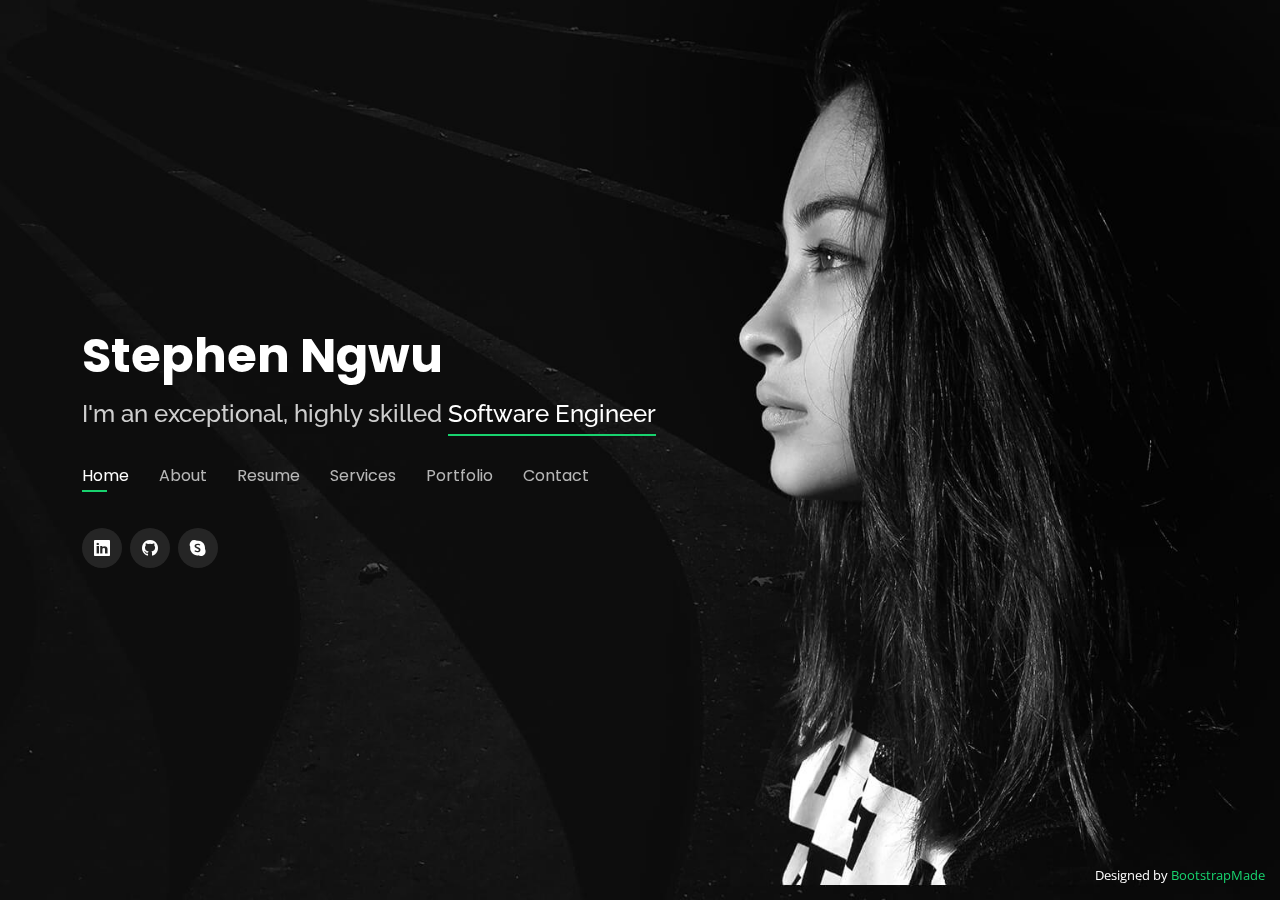
==== index.html @ dbc33ae9 "worked on my new portfolio" ====
<!DOCTYPE html>
<html lang="en">

<head>
  <meta charset="utf-8">
  <meta content="width=device-width, initial-scale=1.0" name="viewport">

  <title>Stephen Ngwu</title>
  <meta content="" name="description">
  <meta content="" name="keywords">

  <!-- Favicons -->
  <link href="assets/img/favicon.png" rel="icon">
  <link href="assets/img/apple-touch-icon.png" rel="apple-touch-icon">

  <!-- Google Fonts -->
  <link href="https://fonts.googleapis.com/css?family=Open+Sans:300,300i,400,400i,600,600i,700,700i|Raleway:300,300i,400,400i,500,500i,600,600i,700,700i|Poppins:300,300i,400,400i,500,500i,600,600i,700,700i" rel="stylesheet">

  <!-- Vendor CSS Files -->
  <link href="assets/vendor/bootstrap/css/bootstrap.min.css" rel="stylesheet">
  <link href="assets/vendor/bootstrap-icons/bootstrap-icons.css" rel="stylesheet">
  <link href="assets/vendor/boxicons/css/boxicons.min.css" rel="stylesheet">
  <link href="assets/vendor/glightbox/css/glightbox.min.css" rel="stylesheet">
  <link href="assets/vendor/remixicon/remixicon.css" rel="stylesheet">
  <link href="assets/vendor/swiper/swiper-bundle.min.css" rel="stylesheet">

  <!-- Template Main CSS File -->
  <link href="assets/css/style.css" rel="stylesheet">

  <!-- =======================================================
  * Template Name: Personal
  * Template URL: https://bootstrapmade.com/personal-free-resume-bootstrap-template/
  * Updated: Mar 17 2024 with Bootstrap v5.3.3
  * Author: BootstrapMade.com
  * License: https://bootstrapmade.com/license/
  ======================================================== -->
</head>

<body>

  <!-- ======= Header ======= -->
  <header id="header">
    <div class="container">

      <h1><a href="index.html">Stephen Ngwu</a></h1>
      <!-- Uncomment below if you prefer to use an image logo -->
      <!-- <a href="index.html" class="mr-auto"><img src="assets/img/logo.png" alt="" class="img-fluid"></a> -->
      <h2>I'm an exceptional, highly skilled <span>Software Engineer</span></h2>

      <nav id="navbar" class="navbar">
        <ul>
          <li><a class="nav-link active" href="#header">Home</a></li>
          <li><a class="nav-link" href="#about">About</a></li>
          <li><a class="nav-link" href="#resume">Resume</a></li>
          <li><a class="nav-link" href="#services">Services</a></li>
          <li><a class="nav-link" href="#portfolio">Portfolio</a></li>
          <li><a class="nav-link" href="#contact">Contact</a></li>
        </ul>
        <i class="bi bi-list mobile-nav-toggle"></i>
      </nav><!-- .navbar -->

      <div class="social-links">
        <a href="https://www.linkedin.com/in/stephenngwu" target="_blank" class="linkedin"><i class="bi bi-linkedin"></i></a>
        <a href="https://www.github.com/techpilot" target="_blank" class="github"><i class="bi bi-github"></i></a>
        <a href="https://join.skype.com/invite/Oj58adWriGA0" target="_blank" class="skype"><i class="bi bi-skype"></i></a>
      </div>

    </div>
  </header><!-- End Header -->

  <!-- ======= About Section ======= -->
  <section id="about" class="about">

    <!-- ======= About Me ======= -->
    <div class="about-me container">

      <div class="section-title">
        <h2>About</h2>
        <p>Learn more about me</p>
      </div>

      <div class="row">
        <div class="col-lg-4" data-aos="fade-right">
          <img src="assets/img/me.png" class="img-fluid" alt="">
        </div>
        <div class="col-lg-8 pt-4 pt-lg-0 content" data-aos="fade-left">
          <h3>Front-End Engineer</h3>
          <!-- <p class="fst-italic">
            Lorem ipsum dolor sit amet, consectetur adipiscing elit, sed do eiusmod tempor incididunt ut labore et dolore
            magna aliqua.
          </p> -->
          <div class="row">
            <div class="col-lg-6">
              <ul>
                <!-- <li><i class="bi bi-chevron-right"></i> <strong>Birthday:</strong> <span>1 May 1995</span></li> -->
                <li><i class="bi bi-chevron-right"></i> <strong>Website:</strong> <span>https://ngwustephen.netlify.app</span></li>
                <li><i class="bi bi-chevron-right"></i> <strong>Email:</strong> <span>ngwustephen99@gmail.com</span></li>
                <li><i class="bi bi-chevron-right"></i> <strong>Phone:</strong> <span>+234 916 086 2314</span></li>
                <li><i class="bi bi-chevron-right"></i> <strong>City:</strong> <span>Lagos, Nigeria</span></li>
              </ul>
            </div>
            <div class="col-lg-6">
              <ul>
                <li><i class="bi bi-chevron-right"></i> <strong>Degree:</strong> <span>Bachelor of Science</span></li>
                <li><i class="bi bi-chevron-right"></i> <strong>Course:</strong> <span>Computer Science and Mathematics</span></li>
                <li><i class="bi bi-chevron-right"></i> <strong>Freelance:</strong> <span>Available</span></li>
              </ul>
            </div>
          </div>
          <p>
            Highly skilled and dedicated Front-end Developer with 5 years of experience in
            designing and implementing user-centric web applications. Experienced in
            modern JavaScript frameworks, including React and Angular, with a strong
            background in HTML5, CSS3, and responsive design principles. Skilled at
            translating design wire frames into high-quality code, optimizing web
            performance, and enhancing user experience. Possesses a keen eye for detail
            and a passion for staying updated with industry trends and technologies.
            Proven ability to collaborate effectively with cross-functional teams to deliver
            innovative solutions and achieve project goals.
          </p>
        </div>
      </div>

    </div><!-- End About Me -->

    <!-- ======= Counts ======= -->
    <div class="counts container">

      <div class="row">

        <div class="col-lg-3 col-md-6">
          <div class="count-box">
            <i class="bi bi-emoji-smile"></i>
            <span data-purecounter-start="0" data-purecounter-end="12" data-purecounter-duration="1" class="purecounter"></span>
            <p>Happy Clients</p>
          </div>
        </div>

        <div class="col-lg-3 col-md-6 mt-5 mt-md-0">
          <div class="count-box">
            <i class="bi bi-journal-richtext"></i>
            <span data-purecounter-start="0" data-purecounter-end="14" data-purecounter-duration="1" class="purecounter"></span>
            <p>Projects</p>
          </div>
        </div>

        <div class="col-lg-3 col-md-6 mt-5 mt-lg-0">
          <div class="count-box">
            <i class="bi bi-headset"></i>
            <span data-purecounter-start="0" data-purecounter-end="24" data-purecounter-duration="1" class="purecounter"></span>
            <p>Hours Of Support</p>
          </div>
        </div>

        <div class="col-lg-3 col-md-6 mt-5 mt-lg-0">
          <div class="count-box">
            <i class="bi bi-award"></i>
            <span data-purecounter-start="0" data-purecounter-end="3" data-purecounter-duration="1" class="purecounter"></span>
            <p>Certifications & Awards</p>
          </div>
        </div>

      </div>

    </div><!-- End Counts -->

    <!-- ======= Skills  ======= -->
    <div class="skills container">

      <div class="section-title">
        <h2>Skills</h2>
      </div>

      <div class="row skills-content">

        <div class="col-lg-6">

          <div class="progress">
            <span class="skill">HTML <i class="val">100%</i></span>
            <div class="progress-bar-wrap">
              <div class="progress-bar" role="progressbar" aria-valuenow="100" aria-valuemin="0" aria-valuemax="100"></div>
            </div>
          </div>

          <div class="progress">
            <span class="skill">CSS <i class="val">90%</i></span>
            <div class="progress-bar-wrap">
              <div class="progress-bar" role="progressbar" aria-valuenow="90" aria-valuemin="0" aria-valuemax="100"></div>
            </div>
          </div>

          <div class="progress">
            <span class="skill">JavaScript <i class="val">95%</i></span>
            <div class="progress-bar-wrap">
              <div class="progress-bar" role="progressbar" aria-valuenow="95" aria-valuemin="0" aria-valuemax="100"></div>
            </div>
          </div>
          <div class="progress">
            <span class="skill">Typescript <i class="val">80%</i></span>
            <div class="progress-bar-wrap">
              <div class="progress-bar" role="progressbar" aria-valuenow="80" aria-valuemin="0" aria-valuemax="100"></div>
            </div>
          </div>
          <div class="progress">
            <span class="skill">React <i class="val">90%</i></span>
            <div class="progress-bar-wrap">
              <div class="progress-bar" role="progressbar" aria-valuenow="90" aria-valuemin="0" aria-valuemax="100"></div>
            </div>
          </div>
          <div class="progress">
            <span class="skill">Next JS <i class="val">70%</i></span>
            <div class="progress-bar-wrap">
              <div class="progress-bar" role="progressbar" aria-valuenow="70" aria-valuemin="0" aria-valuemax="100"></div>
            </div>
          </div>
          <div class="progress">
            <span class="skill">Angular<i class="val">70%</i></span>
            <div class="progress-bar-wrap">
              <div class="progress-bar" role="progressbar" aria-valuenow="70" aria-valuemin="0" aria-valuemax="100"></div>
            </div>
          </div>
          <div class="progress">
            <span class="skill">Vue <i class="val">65%</i></span>
            <div class="progress-bar-wrap">
              <div class="progress-bar" role="progressbar" aria-valuenow="65" aria-valuemin="0" aria-valuemax="100"></div>
            </div>
          </div>
        </div>

        <div class="col-lg-6">

          <div class="progress">
            <span class="skill">Node Js <i class="val">85%</i></span>
            <div class="progress-bar-wrap">
              <div class="progress-bar" role="progressbar" aria-valuenow="85" aria-valuemin="0" aria-valuemax="100"></div>
            </div>
          </div>

          <div class="progress">
            <span class="skill">Nest <i class="val">80%</i></span>
            <div class="progress-bar-wrap">
              <div class="progress-bar" role="progressbar" aria-valuenow="80" aria-valuemin="0" aria-valuemax="100"></div>
            </div>
          </div>

          <div class="progress">
            <span class="skill">Python <i class="val">70%</i></span>
            <div class="progress-bar-wrap">
              <div class="progress-bar" role="progressbar" aria-valuenow="70" aria-valuemin="0" aria-valuemax="100"></div>
            </div>
          </div>
          <div class="progress">
            <span class="skill">Solidity <i class="val">65%</i></span>
            <div class="progress-bar-wrap">
              <div class="progress-bar" role="progressbar" aria-valuenow="65" aria-valuemin="0" aria-valuemax="100"></div>
            </div>
          </div>
          <div class="progress">
            <span class="skill">PostgreSQL <i class="val">80%</i></span>
            <div class="progress-bar-wrap">
              <div class="progress-bar" role="progressbar" aria-valuenow="80" aria-valuemin="0" aria-valuemax="100"></div>
            </div>
          </div>
          <div class="progress">
            <span class="skill">MongoDB <i class="val">70%</i></span>
            <div class="progress-bar-wrap">
              <div class="progress-bar" role="progressbar" aria-valuenow="70" aria-valuemin="0" aria-valuemax="100"></div>
            </div>
          </div>
          <div class="progress">
            <span class="skill">Project Management <i class="val">65%</i></span>
            <div class="progress-bar-wrap">
              <div class="progress-bar" role="progressbar" aria-valuenow="65" aria-valuemin="0" aria-valuemax="100"></div>
            </div>
          </div>
        </div>

      </div>

    </div><!-- End Skills -->

    <!-- ======= Interests ======= -->
    <div class="interests container">

      <div class="section-title">
        <h2>Interests</h2>
      </div>

      <div class="row">
        <div class="col-lg-3 col-md-4">
          <div class="icon-box">
            <i class="ri-store-line" style="color: #ffbb2c;"></i>
            <h3>Reading</h3>
          </div>
        </div>
        <div class="col-lg-3 col-md-4 mt-4 mt-md-0">
          <div class="icon-box">
            <i class="ri-fingerprint-line" style="color: #29cc61;"></i>
            <h3>Cybersecurity</h3>
          </div>
        </div>
        <div class="col-lg-3 col-md-4 mt-4 mt-lg-0">
          <div class="icon-box">
            <i class="ri-base-station-line" style="color: #ff5828;"></i>
            <h3>Networking</h3>
          </div>
        </div>
        <div class="col-lg-3 col-md-4 mt-4 mt-md-0">
          <div class="icon-box">
            <i class="ri-gradienter-line" style="color: #e80368;"></i>
            <h3>Artificial Intelligence</h3>
          </div>
        </div>
        <!-- <div class="col-lg-3 col-md-4 mt-4">
          <div class="icon-box">
            <i class="ri-database-2-line" style="color: #47aeff;"></i>
            <h3>Nemo Enim</h3>
          </div>
        </div>
        <div class="col-lg-3 col-md-4 mt-4">
          <div class="icon-box">
            <i class="ri-gradienter-line" style="color: #ffa76e;"></i>
            <h3>Eiusmod Tempor</h3>
          </div>
        </div>
        <div class="col-lg-3 col-md-4 mt-4">
          <div class="icon-box">
            <i class="ri-file-list-3-line" style="color: #11dbcf;"></i>
            <h3>Midela Teren</h3>
          </div>
        </div>
        <div class="col-lg-3 col-md-4 mt-4">
          <div class="icon-box">
            <i class="ri-price-tag-2-line" style="color: #4233ff;"></i>
            <h3>Pira Neve</h3>
          </div>
        </div>
        <div class="col-lg-3 col-md-4 mt-4">
          <div class="icon-box">
            <i class="ri-anchor-line" style="color: #b2904f;"></i>
            <h3>Dirada Pack</h3>
          </div>
        </div>
        <div class="col-lg-3 col-md-4 mt-4">
          <div class="icon-box">
            <i class="ri-disc-line" style="color: #b20969;"></i>
            <h3>Moton Ideal</h3>
          </div>
        </div>
        <div class="col-lg-3 col-md-4 mt-4">
          <div class="icon-box">
            <i class="ri-base-station-line" style="color: #ff5828;"></i>
            <h3>Verdo Park</h3>
          </div>
        </div>
        <div class="col-lg-3 col-md-4 mt-4">
          <div class="icon-box">
            <i class="ri-fingerprint-line" style="color: #29cc61;"></i>
            <h3>Flavor Nivelanda</h3>
          </div>
        </div> -->
      </div>

    </div><!-- End Interests -->

    <!-- ======= Testimonials ======= -->
    <div class="testimonials container">

      <div class="section-title">
        <h2>Testimonials</h2>
      </div>

      <div class="testimonials-slider swiper" data-aos="fade-up" data-aos-delay="100">
        <div class="swiper-wrapper">

          <div class="swiper-slide">
            <div class="testimonial-item">
              <p>
                <i class="bx bxs-quote-alt-left quote-icon-left"></i>
                Stephen is an enthusiastic, talented software developer with a creative flare. He is among the fundamental 
                components of whatido. I wholeheartedly endorse
                <i class="bx bxs-quote-alt-right quote-icon-right"></i>
              </p>
              <img src="assets/img/testimonials/testimonials-1.png" style="height: 90px; object-fit: cover;" class="testimonial-img" alt="">
              <h3>Donny Dey</h3>
              <h4>CEO &amp; Founder, whatido</h4>
            </div>
          </div><!-- End testimonial item -->

          <div class="swiper-slide">
            <div class="testimonial-item">
              <p>
                <i class="bx bxs-quote-alt-left quote-icon-left"></i>
                Stephen is absolutely an excellent teammate, his depth of knowledge & his problem solving skill really meant a lot to our team
                <i class="bx bxs-quote-alt-right quote-icon-right"></i>
              </p>
              <img src="assets/img/testimonials/testimonials-2.png" style="height: 90px; object-fit: cover;" class="testimonial-img" alt="">
              <h3>Evans Chinonso</h3>
              <h4>Software Engineer</h4>
            </div>
          </div><!-- End testimonial item -->

          <div class="swiper-slide">
            <div class="testimonial-item">
              <p>
                <i class="bx bxs-quote-alt-left quote-icon-left"></i>
                I always trust Stephen to carry out the design exactly as it is intended and interact effectively with his team. 
                His attention to details, and ability to carry his team along makes him a unique teammate.
                <i class="bx bxs-quote-alt-right quote-icon-right"></i>
              </p>
              <img src="assets/img/testimonials/testimonials-3.png" style="height: 90px; object-fit: cover;" class="testimonial-img" alt="">
              <h3>Aaron Okafor</h3>
              <h4>Product Designer</h4>
            </div>
          </div><!-- End testimonial item -->

          <div class="swiper-slide">
            <div class="testimonial-item">
              <p>
                <i class="bx bxs-quote-alt-left quote-icon-left"></i>
                  Stephen works promptly and produces excellent results. He simply gets the job done. I firmly endorse
                <i class="bx bxs-quote-alt-right quote-icon-right"></i>
              </p>
              <img src="assets/img/testimonials/testimonials-4.png" style="height: 90px; object-fit: cover;" class="testimonial-img" alt="">
              <h3>Juventus Jude</h3>
              <h4>CEO, Spordis Binary</h4>
            </div>
          </div><!-- End testimonial item -->


        </div>
        <div class="swiper-pagination"></div>
      </div>

      <div class="owl-carousel testimonials-carousel">

      </div>

    </div><!-- End Testimonials  -->

  </section><!-- End About Section -->

  <!-- ======= Resume Section ======= -->
  <section id="resume" class="resume">
    <div class="container">

      <div class="section-title">
        <h2>Resume</h2>
        <p>Check My Resume</p>
      </div>

      <div class="row">
        <div class="col-lg-6">
          <h3 class="resume-title">Sumary</h3>
          <div class="resume-item pb-0">
            <h4>Stephen Ngwu</h4>
            <p><em>
              Highly skilled and dedicated Front-end Developer with 5 years of experience in designing and implementing user-centric web applications. Experienced in modern JavaScript frameworks, including React and Angular, with a strong background in HTML5, CSS3, and responsive design principles. Skilled at translating design wire frames into high-quality code, optimizing web performance, and enhancing user experience. Possesses a keen eye for detail and a passion for staying updated with industry trends and technologies. Proven ability to collaborate effectively with cross-functional teams to deliver innovative solutions and achieve project goals.
            </em></p>
            <p>
            <ul>
              <li>Lagos, Nigeria</li>
              <li>(234) 916-086-2314</li>
              <li>ngwustephen99@gmail.com</li>
            </ul>
            </p>
          </div>

          <h3 class="resume-title">Education</h3>
          <div class="resume-item">
            <h4>Bachelor of Computer Science and Mathematics</h4>
            <h5>2017 - 2021</h5>
            <p><em>University of Nigeria Nsukka</em></p>
            <!-- <p>Qui deserunt veniam. Et sed aliquam labore tempore sed quisquam iusto autem sit. Ea vero voluptatum qui ut dignissimos deleniti nerada porti sand markend</p> -->
          </div>
          <!-- <div class="resume-item">
            <h4>Bachelor of Fine Arts &amp; Graphic Design</h4>
            <h5>2010 - 2014</h5>
            <p><em>Rochester Institute of Technology, Rochester, NY</em></p>
            <p>Quia nobis sequi est occaecati aut. Repudiandae et iusto quae reiciendis et quis Eius vel ratione eius unde vitae rerum voluptates asperiores voluptatem Earum molestiae consequatur neque etlon sader mart dila</p>
          </div> -->
        </div>
        <div class="col-lg-6">
          <h3 class="resume-title">Professional Experience</h3>
          <div class="resume-item">
            <h4>Front-End Engineer</h4>
            <h5>Nov 2023 - Present</h5>
            <p><em>C-Sunshine, Bratislava, Slovakia </em></p>
            <p>
            <ul>
              <li>Increased revenue and reduced development costs by 20% by
                  implementing a real-time animated medical check-up chart</li>
              <li>Achieved an increase of 15% in user engagement and feedback by
                  implementing a survey functionality </li>
              <li>Optimized web pages through Test Driven Development for maximum
                  speed and scalability.</li>
            </ul>
            </p>

            <strong>Projects</strong>
            <p>
            <ul>
              <li>Body Fast (<a href="https://my.bodyfast.app/onboarding" target="_blank">bodyfast.app</a>): Worked on the authentication and
                  onboarding process of a fitness web application</li>
            </ul>
            </p>
          </div>
          <div class="resume-item">
            <h4>Lead Front-end Developer</h4>
            <h5>Jan 2023 - Feb 2024</h5>
            <p><em>Nanocodes Programming</em></p>
            <p>
            <ul>
              <li>Led the development team to build scalable software using project
                  management tools that meet industry standards</li>
              <li>Led the development of a customer service software that resulted in a
                  25% increase in customer engagement and communication</li>
              <li>Increased the organization's revenue by 14% by leading the
                  development team to build a scalable e-commerce website that meets
                  industry standards</li>
            </ul>
            </p>

            <strong>Projects</strong>
            <p>
            <ul>
              <li>Andromedia (<a href="https://www.andromedia.cc" target="_blank">andromedia.cc</a>): Developed the front-end of a live chat
                  application, similar to Tidio Chat</li>
              <li>Ms Network (<a href="https://www.msnetwork.com.ng" target="_blank">msnetwork.com.ng</a>): Worked on the front-end of a
                  network application for the Nigerian Army 82 Division</li>
            </ul>
            </p>
          </div>
          <div class="resume-item">
            <h4>Front-end Developer</h4>
            <h5>Oct 2022 - Jan 2023</h5>
            <p><em>Dream Hunters DAO, Naples, Italy</em></p>
            <p>
            <ul>
              <li>Designed and implemented RESTful APIs to facilitate seamless
                  communication between the front-end and back-end systems</li>
              <li>Collaborated closely with cross-functional teams including product
                  managers, designers, backend engineers, and QA engineers to deliver
                  high-quality web3 NFT solutions</li>
              <li>Optimized application performance by conducting thorough code
                  reviews, identifying bottlenecks, and implementing performance-
                  enhancing techniques.</li>
            </ul>
            </p>
          </div>
          <div class="resume-item">
            <h4>Full Stack Engineer</h4>
            <h5>Aug 2021 - Oct 2022</h5>
            <p><em>Global Network LLC, Avondale, United States</em></p>
            <p>
            <ul>
              <li>Reduced costs and improved payment efficiency by 35% by developing
                  an Ethereum smart contract payment system</li>
              <li>Improved user engagement by 15% through personalized real-time
                  email and push notifications</li>
              <li>Improved user experience and increased user engagement by 20% by
                  implementing an elastic search feature</li>
            </ul>
            </p>

            <strong>Projects</strong>
            <p>
            <ul>
              <li>whatido (<a href="https://www.whatido.app" target="_blank">whatido.app</a>): Spearheaded the front-end and smart
                  contract development of a social media application featuring video
                  reels, explore page, crypto and stripe payment, live messaging</li>
              
            </ul>
            </p>
          </div>
        </div>
      </div>

    </div>
  </section><!-- End Resume Section -->

  <!-- ======= Services Section ======= -->
  <section id="services" class="services">
    <div class="container">

      <div class="section-title">
        <h2>Services</h2>
        <p>My Services</p>
      </div>

      <div class="row">
        <div class="col-lg-4 col-md-6 d-flex align-items-stretch">
          <div class="icon-box">
            <div class="icon"><i class="bx bxl-dribbble"></i></div>
            <h4><a href="">Front-end Development</a></h4>
            <p>Experience a blend of creativity and technical expertise to craft compelling user interfaces</p>
          </div>
        </div>

        <div class="col-lg-4 col-md-6 d-flex align-items-stretch mt-4 mt-md-0">
          <div class="icon-box">
            <div class="icon"><i class="bx bx-arch"></i></div>
            <h4><a href="">Backend Development</a></h4>
            <p>Excellence in designing scalable and secure server-side solutions with efficient data management and architecture</p>
          </div>
        </div>

        <div class="col-lg-4 col-md-6 d-flex align-items-stretch mt-4 mt-lg-0">
          <div class="icon-box">
            <div class="icon"><i class="bx bx-world"></i></div>
            <h4><a href="">Web3 & Smart Contract</a></h4>
            <p>Leveraging blockchain technology to develop secure, transparent and innovative solutions for decentralized web</p>
          </div>
        </div>
      </div>

    </div>
  </section><!-- End Services Section -->

  <!-- ======= Portfolio Section ======= -->
  <section id="portfolio" class="portfolio">
    <div class="container">

      <div class="section-title">
        <h2>Portfolio</h2>
        <p>My Works</p>
      </div>

      <div class="row">
        <div class="col-lg-12 d-flex justify-content-center">
          <ul id="portfolio-flters">
            <li data-filter="*" class="filter-active">All</li>
            <li data-filter=".filter-web">Web</li>
            <!-- <li data-filter=".filter-card">Card</li> -->
            <li data-filter=".filter-web3">Web3</li>
          </ul>
        </div>
      </div>

      <div class="row portfolio-container">

        <div class="col-lg-4 col-md-6 portfolio-item filter-web">
          <div class="portfolio-wrap">
            <img src="assets/img/portfolio/portfolio-1.png" class="img-fluid" alt="">
            <div class="portfolio-info">
              <h4>Body Fast</h4>
              <p>Web</p>
              <div class="portfolio-links">
                <a href="assets/img/portfolio/portfolio-1.png" data-gallery="portfolioGallery" class="portfolio-lightbox" title="Body Fast"><i class="bx bx-plus"></i></a>
                <a href="portfolio-details.html" data-gallery="portfolioDetailsGallery" data-glightbox="type: external" class="portfolio-details-lightbox" title="Portfolio Details"><i class="bx bx-link"></i></a>
              </div>
            </div>
          </div>
        </div>

        <div class="col-lg-4 col-md-6 portfolio-item filter-web">
          <div class="portfolio-wrap">
            <img src="assets/img/portfolio/portfolio-2.png" class="img-fluid" alt="">
            <div class="portfolio-info">
              <h4>Andromedia</h4>
              <p>Web</p>
              <div class="portfolio-links">
                <a href="assets/img/portfolio/portfolio-2.png" data-gallery="portfolioGallery" class="portfolio-lightbox" title="Andromedia"><i class="bx bx-plus"></i></a>
                <a href="portfolio-details-2.html" data-gallery="portfolioDetailsGallery" data-glightbox="type: external" class="portfolio-details-lightbox" title="Portfolio Details"><i class="bx bx-link"></i></a>
              </div>
            </div>
          </div>
        </div>

        <div class="col-lg-4 col-md-6 portfolio-item filter-web">
          <div class="portfolio-wrap">
            <img src="assets/img/portfolio/portfolio-3.png" class="img-fluid" alt="">
            <div class="portfolio-info">
              <h4>Ms Network</h4>
              <p>Web</p>
              <div class="portfolio-links">
                <a href="assets/img/portfolio/portfolio-3.png" data-gallery="portfolioGallery" class="portfolio-lightbox" title="Ms Network"><i class="bx bx-plus"></i></a>
                <a href="portfolio-details-3.html" data-gallery="portfolioDetailsGallery" data-glightbox="type: external" class="portfolio-details-lightbox" title="Portfolio Details"><i class="bx bx-link"></i></a>
              </div>
            </div>
          </div>
        </div>

        <div class="col-lg-4 col-md-6 portfolio-item filter-web">
          <div class="portfolio-wrap">
            <img src="assets/img/portfolio/portfolio-4.png" class="img-fluid" alt="">
            <div class="portfolio-info">
              <h4>whatido</h4>
              <p>web</p>
              <div class="portfolio-links">
                <a href="assets/img/portfolio/portfolio-4.png" data-gallery="portfolioGallery" class="portfolio-lightbox" title="whatido"><i class="bx bx-plus"></i></a>
                <a href="portfolio-details-4.html" data-gallery="portfolioDetailsGallery" data-glightbox="type: external" class="portfolio-details-lightbox" title="Portfolio Details"><i class="bx bx-link"></i></a>
              </div>
            </div>
          </div>
        </div>

        <div class="col-lg-4 col-md-6 portfolio-item filter-web3">
          <div class="portfolio-wrap">
            <img src="assets/img/portfolio/portfolio-5.png" class="img-fluid" alt="">
            <div class="portfolio-info">
              <h4>Sprex</h4>
              <p>Web3</p>
              <div class="portfolio-links">
                <a href="assets/img/portfolio/portfolio-5.png" data-gallery="portfolioGallery" class="portfolio-lightbox" title="Sprex"><i class="bx bx-plus"></i></a>
                <a href="portfolio-details-5.html" data-gallery="portfolioDetailsGallery" data-glightbox="type: external" class="portfolio-details-lightbox" title="Portfolio Details"><i class="bx bx-link"></i></a>
              </div>
            </div>
          </div>
        </div>

        <div class="col-lg-4 col-md-6 portfolio-item filter-web3">
          <div class="portfolio-wrap">
            <img src="assets/img/portfolio/portfolio-6.png" class="img-fluid" alt="">
            <div class="portfolio-info">
              <h4>Crypto Rivulet</h4>
              <p>Web3</p>
              <div class="portfolio-links">
                <a href="assets/img/portfolio/portfolio-6.png" data-gallery="portfolioGallery" class="portfolio-lightbox" title="Crypto Rivulet"><i class="bx bx-plus"></i></a>
                <a href="portfolio-details-6.html" data-gallery="portfolioDetailsGallery" data-glightbox="type: external" class="portfolio-details-lightbox" title="Portfolio Details"><i class="bx bx-link"></i></a>
              </div>
            </div>
          </div>
        </div>

        <div class="col-lg-4 col-md-6 portfolio-item filter-web">
          <div class="portfolio-wrap">
            <img src="assets/img/portfolio/portfolio-7.png" class="img-fluid" alt="">
            <div class="portfolio-info">
              <h4>ShreIt</h4>
              <p>Web</p>
              <div class="portfolio-links">
                <a href="assets/img/portfolio/portfolio-7.png" data-gallery="portfolioGallery" class="portfolio-lightbox" title="ShreIt"><i class="bx bx-plus"></i></a>
                <a href="portfolio-details-7.html" data-gallery="portfolioDetailsGallery" data-glightbox="type: external" class="portfolio-details-lightbox" title="Portfolio Details"><i class="bx bx-link"></i></a>
              </div>
            </div>
          </div>
        </div>

      </div>

    </div>
  </section><!-- End Portfolio Section -->

  <!-- ======= Contact Section ======= -->
  <section id="contact" class="contact">
    <div class="container">

      <div class="section-title">
        <h2>Contact</h2>
        <p>Contact Me</p>
      </div>

      <div class="row mt-2">

        <div class="col-md-6 d-flex align-items-stretch">
          <div class="info-box">
            <i class="bx bx-map"></i>
            <h3>My Address</h3>
            <p>Lagos, Nigeria</p>
          </div>
        </div>

        <div class="col-md-6 mt-4 mt-md-0 d-flex align-items-stretch">
          <div class="info-box">
            <i class="bx bx-share-alt"></i>
            <h3>Social Profiles</h3>
            <div class="social-links">
              <!-- <a href="#" class="twitter"><i class="bi bi-twitter"></i></a>
              <a href="#" class="facebook"><i class="bi bi-facebook"></i></a> -->
              <a href="https://www.linkedin.com/in/stephenngwu" target="_blank" class="linkedin"><i class="bi bi-linkedin"></i></a>
              <a href="https://www.github.com/techpilot" target="_blank" class="github"><i class="bi bi-github"></i></a>
              <a href="https://join.skype.com/invite/Oj58adWriGA0" target="_blank" class="google-plus"><i class="bi bi-skype"></i></a>
            </div>
          </div>
        </div>

        <div class="col-md-6 mt-4 d-flex align-items-stretch">
          <div class="info-box">
            <i class="bx bx-envelope"></i>
            <h3>Email Me</h3>
            <p>ngwustephen99@gmail.com</p>
          </div>
        </div>
        <div class="col-md-6 mt-4 d-flex align-items-stretch">
          <div class="info-box">
            <i class="bx bx-phone-call"></i>
            <h3>Call Me</h3>
            <p>+234 916 086 2314</p>
          </div>
        </div>
      </div>

      <form action="forms/contact.php" method="post" role="form" class="php-email-form mt-4">
        <div class="row">
          <div class="col-md-6 form-group">
            <input type="text" name="name" class="form-control" id="name" placeholder="Your Name" required>
          </div>
          <div class="col-md-6 form-group mt-3 mt-md-0">
            <input type="email" class="form-control" name="email" id="email" placeholder="Your Email" required>
          </div>
        </div>
        <div class="form-group mt-3">
          <input type="text" class="form-control" name="subject" id="subject" placeholder="Subject" required>
        </div>
        <div class="form-group mt-3">
          <textarea class="form-control" name="message" rows="5" placeholder="Message" required></textarea>
        </div>
        <div class="my-3">
          <div class="loading">Loading</div>
          <div class="error-message"></div>
          <div class="sent-message">Your message has been sent. Thank you!</div>
        </div>
        <div class="text-center"><button type="submit">Send Message</button></div>
      </form>

    </div>
  </section><!-- End Contact Section -->

  <div class="credits">
    <!-- All the links in the footer should remain intact. -->
    <!-- You can delete the links only if you purchased the pro version. -->
    <!-- Licensing information: https://bootstrapmade.com/license/ -->
    <!-- Purchase the pro version with working PHP/AJAX contact form: https://bootstrapmade.com/personal-free-resume-bootstrap-template/ -->
    Designed by <a href="https://bootstrapmade.com/">BootstrapMade</a>
  </div>

  <!-- Vendor JS Files -->
  <script src="assets/vendor/purecounter/purecounter_vanilla.js"></script>
  <script src="assets/vendor/bootstrap/js/bootstrap.bundle.min.js"></script>
  <script src="assets/vendor/glightbox/js/glightbox.min.js"></script>
  <script src="assets/vendor/isotope-layout/isotope.pkgd.min.js"></script>
  <script src="assets/vendor/swiper/swiper-bundle.min.js"></script>
  <script src="assets/vendor/waypoints/noframework.waypoints.js"></script>
  <script src="assets/vendor/php-email-form/validate.js"></script>

  <!-- Template Main JS File -->
  <script src="assets/js/main.js"></script>

</body>

</html>
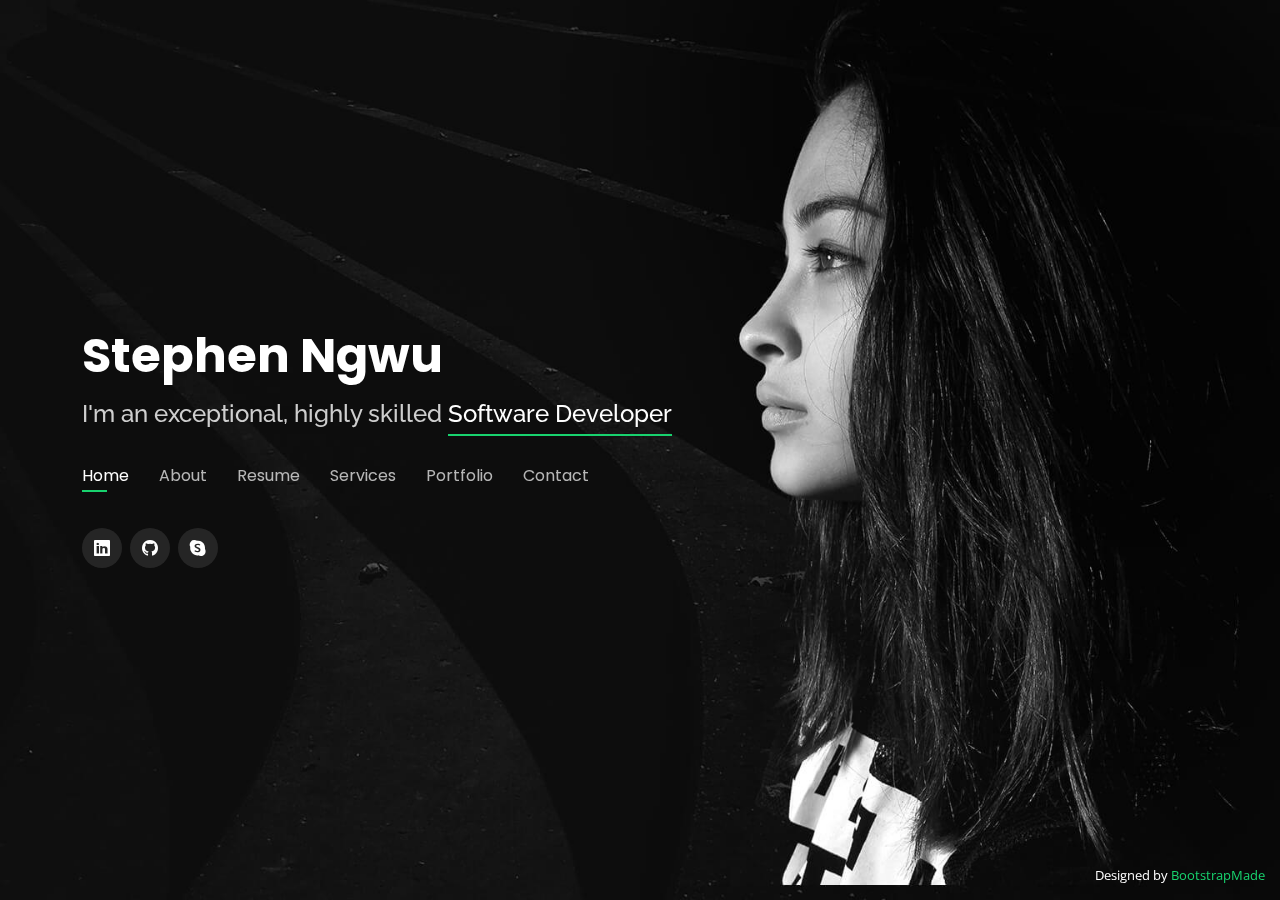
==== commit 526664c9: "updated the resume section" ====
--- a/index.html
+++ b/index.html
@@ -45,7 +45,7 @@
       <h1><a href="index.html">Stephen Ngwu</a></h1>
       <!-- Uncomment below if you prefer to use an image logo -->
       <!-- <a href="index.html" class="mr-auto"><img src="assets/img/logo.png" alt="" class="img-fluid"></a> -->
-      <h2>I'm an exceptional, highly skilled <span>Software Engineer</span></h2>
+      <h2>I'm an exceptional, highly skilled <span>Software Developer</span></h2>
 
       <nav id="navbar" class="navbar">
         <ul>
@@ -81,7 +81,7 @@
 
       <div class="row">
         <div class="col-lg-4" data-aos="fade-right">
-          <img src="assets/img/me.png" class="img-fluid" alt="">
+          <img src="assets/img/me.png" class="img-fluid" alt="" style="margin-top: -30px;">
         </div>
         <div class="col-lg-8 pt-4 pt-lg-0 content" data-aos="fade-left">
           <h3>Front-End Engineer</h3>
@@ -108,15 +108,16 @@
             </div>
           </div>
           <p>
-            Highly skilled and dedicated Front-end Developer with 5 years of experience in
-            designing and implementing user-centric web applications. Experienced in
-            modern JavaScript frameworks, including React and Angular, with a strong
-            background in HTML5, CSS3, and responsive design principles. Skilled at
-            translating design wire frames into high-quality code, optimizing web
-            performance, and enhancing user experience. Possesses a keen eye for detail
-            and a passion for staying updated with industry trends and technologies.
-            Proven ability to collaborate effectively with cross-functional teams to deliver
-            innovative solutions and achieve project goals.
+            As a highly skilled and dedicated Front-end Developer, I bring a wealth of
+            experience spanning 5 years in crafting user-centric web applications. My
+            expertise lies in leveraging modern JavaScript frameworks such as React and
+            Angular, underpinned by a solid foundation in HTML5, CSS3, and responsive
+            design principles. I excel at transforming design wireframes into pristine code,
+            optimizing web performance, and elevating the user experience. My meticulous
+            attention to detail and fervor for staying abreast of the latest industry trends and
+            technologies are the cornerstones of my professional ethos. I have a proven
+            track record of collaborating seamlessly with cross-functional teams to deliver
+            innovative solutions and meet project objectives with finesse.
           </p>
         </div>
       </div>
@@ -479,30 +480,62 @@
             <p><em>Rochester Institute of Technology, Rochester, NY</em></p>
             <p>Quia nobis sequi est occaecati aut. Repudiandae et iusto quae reiciendis et quis Eius vel ratione eius unde vitae rerum voluptates asperiores voluptatem Earum molestiae consequatur neque etlon sader mart dila</p>
           </div> -->
+
+          <h3 class="resume-title">Skills</h3>
+          <div class="resume-item">
+            <ul>
+              <li>
+                <strong>Programming Languages</strong>: JavaScript, Typescript, Python, Solidity,HTML5, CSS3
+              </li>  
+              <li>
+                <strong>Frameworks</strong>: ReactJS, NextJS, Angular, Vue3, NodeJS, ExpressJS,
+                NestJS, Tailwind CSS, Styled Components, Redux, Context API
+              </li>
+              <li><strong>APIS</strong>: REST APIs</li>
+              <li><strong>Cloud</strong>: Google Cloud, Mapbox, Stripe</li>
+              <li>
+                <strong>Tools</strong>: WebRTC, Socket.io, Git, GitHub, Postman, Twilio, Firebase, JWT,
+                Webpack, Babel, CRA, Vite, Docker, React Hooks, Ethers, Hardhat, Jira,
+                Asana, Trello
+              </li>
+              <li>
+                <strong>Paradigms</strong>: REST API Architecture, Agile Software Development,
+                Microservices, CICD
+              </li>
+              <li><strong>Database</strong>: PostgreSQL, MySQL, MongoDB, Firestore, JSON</li>
+              <li><strong>Hosting</strong>: Vercel, Netlify, Namecheap</li>
+              <li>
+                <strong>Soft Skills</strong>: Communication, Scheduling, Flexibility, Leadership,
+                Management
+              </li>
+            </ul>
+          </div>
         </div>
         <div class="col-lg-6">
           <h3 class="resume-title">Professional Experience</h3>
           <div class="resume-item">
-            <h4>Front-End Engineer</h4>
+            <h4>Front-End Developer</h4>
             <h5>Nov 2023 - Present</h5>
             <p><em>C-Sunshine, Bratislava, Slovakia </em></p>
             <p>
             <ul>
-              <li>Increased revenue and reduced development costs by 20% by
-                  implementing a real-time animated medical check-up chart</li>
-              <li>Achieved an increase of 15% in user engagement and feedback by
-                  implementing a survey functionality </li>
-              <li>Optimized web pages through Test Driven Development for maximum
-                  speed and scalability.</li>
+              <li>Boosted revenue and slashed development expenses by 20% through
+                  the deployment of a dynamic, real-time medical check-up chart.</li>
+              <li>Enhanced user engagement and feedback by 15% by integrating a robust
+                  survey feature. </li>
+              <li>Leveraged Test Driven Development to optimize web pages for peak
+                  performance and scalability.</li>
             </ul>
             </p>
 
             <strong>Projects</strong>
             <p>
-            <ul>
-              <li>Body Fast (<a href="https://my.bodyfast.app/onboarding" target="_blank">bodyfast.app</a>): Worked on the authentication and
-                  onboarding process of a fitness web application</li>
-            </ul>
+              <ul>
+                <li>
+                  Body Fast (<a href="https://my.bodyfast.app/onboarding" target="_blank">bodyfast.app</a>): 
+                  Contributed to the Body Fast fitness webapplication by refining the authentication and onboarding experience
+                </li>
+              </ul>
             </p>
           </div>
           <div class="resume-item">
@@ -511,24 +544,32 @@
             <p><em>Nanocodes Programming</em></p>
             <p>
             <ul>
-              <li>Led the development team to build scalable software using project
-                  management tools that meet industry standards</li>
-              <li>Led the development of a customer service software that resulted in a
-                  25% increase in customer engagement and communication</li>
-              <li>Increased the organization's revenue by 14% by leading the
-                  development team to build a scalable e-commerce website that meets
-                  industry standards</li>
+              <li>Spearheaded a skilled development team in crafting scalable software
+                  solutions, leveraging top-tier project management methodologies to
+                  align with industry benchmarks.</li>
+              <li>Drove a 25% surge in customer engagement by leading the creation of
+                  an intuitive customer service platform.</li>
+              <li>Catalyzed a 14% uplift in revenue through the strategic development of a
+                  robust, industry-standard e-commerce website.</li>
             </ul>
             </p>
 
             <strong>Projects</strong>
             <p>
-            <ul>
-              <li>Andromedia (<a href="https://www.andromedia.cc" target="_blank">andromedia.cc</a>): Developed the front-end of a live chat
-                  application, similar to Tidio Chat</li>
-              <li>Ms Network (<a href="https://www.msnetwork.com.ng" target="_blank">msnetwork.com.ng</a>): Worked on the front-end of a
-                  network application for the Nigerian Army 82 Division</li>
-            </ul>
+              <ul>
+                <li>
+                  Andromedia (<a href="https://www.andromedia.cc" target="_blank">andromedia.cc</a>): 
+                  Engineered the front-end architecture of a
+                  live chat application, delivering a user experience on par with market
+                  leaders like Tidio Chat.
+                </li>
+                <li>
+                  Ms Network (<a href="https://www.msnetwork.com.ng" target="_blank">msnetwork.com.ng</a>): 
+                  Contributed front-end expertise to
+                  the development of a critical network application for the Nigerian Army
+                  82 Division, enhancing operational efficiency
+                </li>
+              </ul>
             </p>
           </div>
           <div class="resume-item">
@@ -537,14 +578,12 @@
             <p><em>Dream Hunters DAO, Naples, Italy</em></p>
             <p>
             <ul>
-              <li>Designed and implemented RESTful APIs to facilitate seamless
-                  communication between the front-end and back-end systems</li>
-              <li>Collaborated closely with cross-functional teams including product
-                  managers, designers, backend engineers, and QA engineers to deliver
-                  high-quality web3 NFT solutions</li>
-              <li>Optimized application performance by conducting thorough code
-                  reviews, identifying bottlenecks, and implementing performance-
-                  enhancing techniques.</li>
+              <li>Engineered robust RESTful APIs enhancing front-end to back-end
+                  system interoperability.</li>
+              <li>Fostered collaborative development with product managers, designers,
+                  and engineers to deliver cutting-edge web3 NFT platforms.</li>
+              <li>Elevated application efficiency through meticulous code reviews and
+                  optimization strategies, mitigating performance bottlenecks.</li>
             </ul>
             </p>
           </div>
@@ -554,21 +593,25 @@
             <p><em>Global Network LLC, Avondale, United States</em></p>
             <p>
             <ul>
-              <li>Reduced costs and improved payment efficiency by 35% by developing
-                  an Ethereum smart contract payment system</li>
-              <li>Improved user engagement by 15% through personalized real-time
-                  email and push notifications</li>
-              <li>Improved user experience and increased user engagement by 20% by
-                  implementing an elastic search feature</li>
+              <li>Enhanced payment efficiency and slashed costs by 35% via the
+                  development of an Ethereum-based smart contract system.</li>
+              <li>Boosted user engagement by 15% by deploying personalized, real-time
+                  email and push notification strategies.</li>
+              <li>Elevated user experience and engagement by 20% with the integration
+                  of an Elasticsearch functionality.</li>
             </ul>
             </p>
 
             <strong>Projects</strong>
             <p>
             <ul>
-              <li>whatido (<a href="https://www.whatido.app" target="_blank">whatido.app</a>): Spearheaded the front-end and smart
-                  contract development of a social media application featuring video
-                  reels, explore page, crypto and stripe payment, live messaging</li>
+              <li>
+                whatido (<a href="https://www.whatido.app" target="_blank">whatido.app</a>): 
+                Led the development of a cutting-edge social
+                media application, incorporating video reels, an explore page, and
+                seamless crypto and Stripe payments, complemented by live
+                messaging features.
+              </li>
               
             </ul>
             </p>
@@ -592,15 +635,15 @@
         <div class="col-lg-4 col-md-6 d-flex align-items-stretch">
           <div class="icon-box">
             <div class="icon"><i class="bx bxl-dribbble"></i></div>
-            <h4><a href="">Front-end Development</a></h4>
+            <h4>Front-end Development</h4>
             <p>Experience a blend of creativity and technical expertise to craft compelling user interfaces</p>
           </div>
         </div>
 
         <div class="col-lg-4 col-md-6 d-flex align-items-stretch mt-4 mt-md-0">
           <div class="icon-box">
-            <div class="icon"><i class="bx bx-arch"></i></div>
-            <h4><a href="">Backend Development</a></h4>
+            <div class="icon"><i class="ri-database-2-line"></i></div>
+            <h4>Backend Development</h4>
             <p>Excellence in designing scalable and secure server-side solutions with efficient data management and architecture</p>
           </div>
         </div>
@@ -608,7 +651,7 @@
         <div class="col-lg-4 col-md-6 d-flex align-items-stretch mt-4 mt-lg-0">
           <div class="icon-box">
             <div class="icon"><i class="bx bx-world"></i></div>
-            <h4><a href="">Web3 & Smart Contract</a></h4>
+            <h4>Web3 & Smart Contract</h4>
             <p>Leveraging blockchain technology to develop secure, transparent and innovative solutions for decentralized web</p>
           </div>
         </div>
